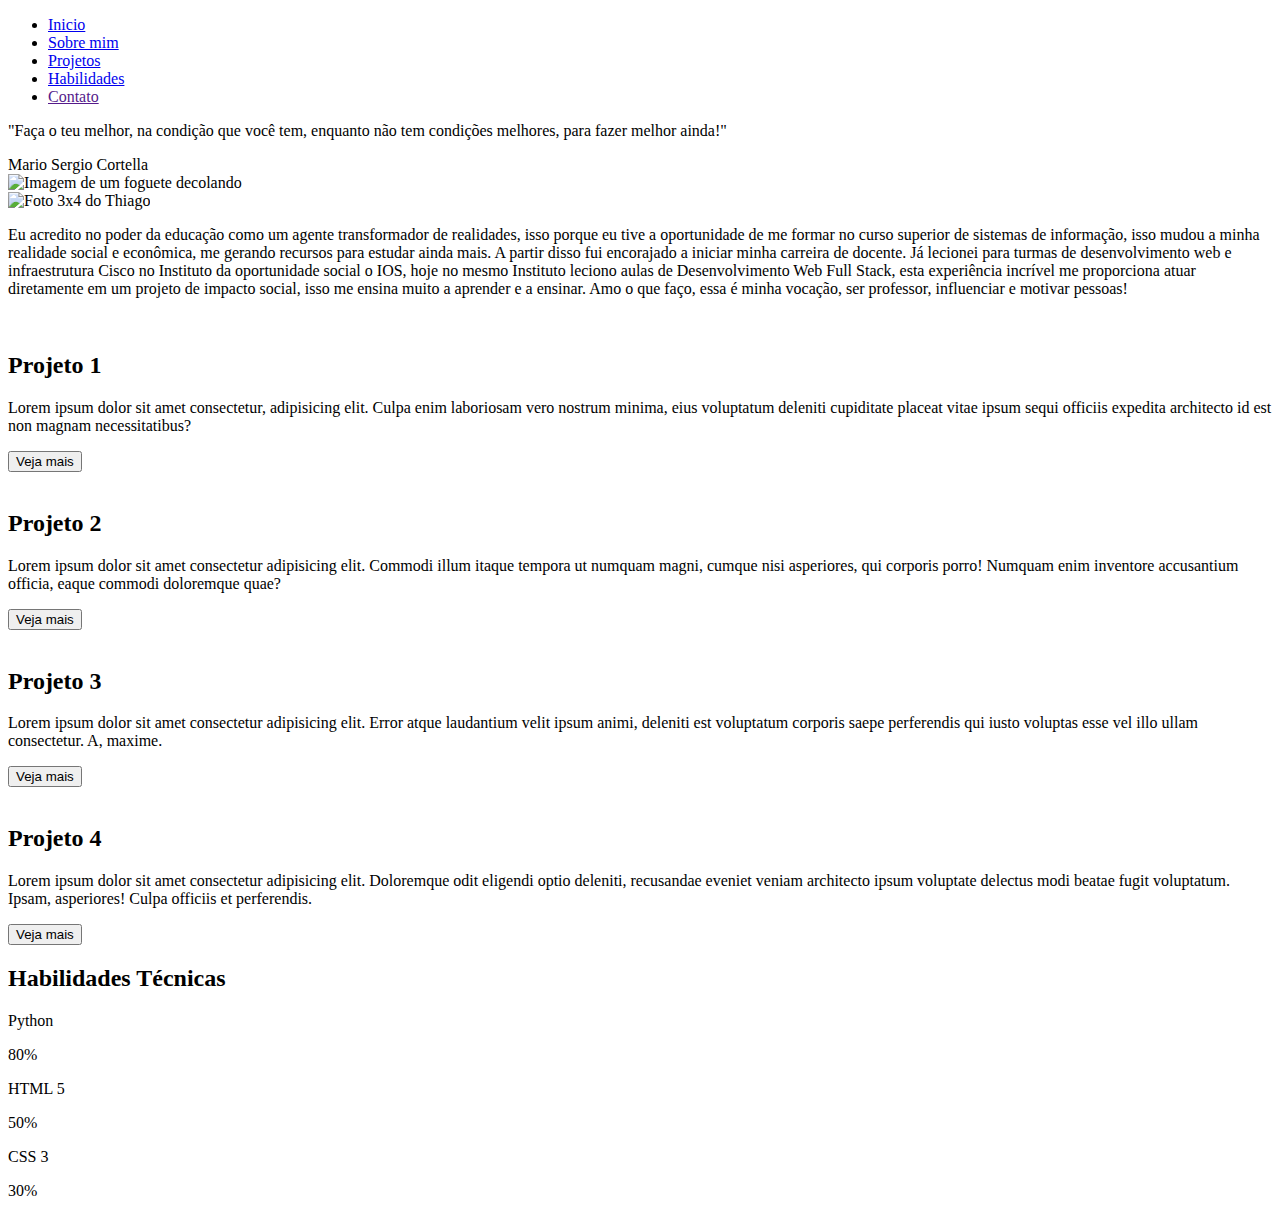
==== portifolio/index.html @ 9107e01b "teste" ====
<!DOCTYPE html>
<html lang="pt-br">

<head>
   <meta charset="UTF-8">
   <meta name="viewport" content="width=device-width, initial-scale=1.0">
   <title>Portifólio</title>
   <link rel="stylesheet" href="./assets/css/style.css">
</head>

<body>

   <nav>
      <ul>
         <li><a href="#inicio">Inicio</a></li>
         <li><a href="#sobre-mim">Sobre mim</a></li>
         <li><a href="#projetos">Projetos</a></li>
         <li><a href="#habilidades">Habilidades</a></li>
         <li><a href="">Contato</a></li>
      </ul>
   </nav>

   <header id="inicio">

      <div>
         <p> "Faça o teu melhor, na condição que você tem, enquanto não tem condições melhores, para fazer melhor
            ainda!" </p>
         <span>Mario Sergio Cortella</span>
      </div>

      <div id="img-rocket">
         <img src="./assets/img/rocket.png" alt="Imagem de um foguete decolando" />
      </div>

   </header>

   <section id="sobre-mim">

      <div>
         <img src="./assets/img/thiago.png" width="100" alt="Foto 3x4 do Thiago">
      </div>

      <div>
         <p>
            Eu acredito no poder da educação como um agente transformador de realidades, isso porque eu tive a
            oportunidade de me formar no curso superior de sistemas de informação, isso mudou a minha realidade social e
            econômica, me gerando recursos para estudar ainda mais.
      
            A partir disso fui encorajado a iniciar minha carreira de docente. Já lecionei para turmas de
            desenvolvimento web e infraestrutura Cisco no Instituto da oportunidade social o IOS, hoje no mesmo
            Instituto leciono aulas de Desenvolvimento Web Full Stack, esta experiência incrível me proporciona atuar
            diretamente em um projeto de impacto social, isso me ensina muito a aprender e a ensinar. Amo o que faço,
            essa é minha vocação, ser professor, influenciar e motivar pessoas!
         </p>
      </div>

   </section>

   <section id="projetos">

      <div>
         <img src="./assets/img/piclorem.png" alt="">
         <h2>Projeto 1</h2>
         <p>Lorem ipsum dolor sit amet consectetur, adipisicing elit. Culpa enim laboriosam vero nostrum minima, eius voluptatum deleniti cupiditate placeat vitae ipsum sequi officiis expedita architecto id est non magnam necessitatibus?</p>
         <button>Veja mais</button>
      </div>

      <div>
         <img src="./assets/img/piclorem.png" alt="">
         <h2>Projeto 2</h2>
         <p>Lorem ipsum dolor sit amet consectetur adipisicing elit. Commodi illum itaque tempora ut numquam magni, cumque nisi asperiores, qui corporis porro! Numquam enim inventore accusantium officia, eaque commodi doloremque quae?</p>
         <button>Veja mais</button>
      </div>

      <div>
         <img src="./assets/img/piclorem.png" alt="">
         <h2>Projeto 3</h2>
         <p>Lorem ipsum dolor sit amet consectetur adipisicing elit. Error atque laudantium velit ipsum animi, deleniti est voluptatum corporis saepe perferendis qui iusto voluptas esse vel illo ullam consectetur. A, maxime.</p>
         <button>Veja mais</button>
      </div>

      <div>
         <img src="./assets/img/piclorem.png" alt="">
         <h2>Projeto 4</h2>
         <p>Lorem ipsum dolor sit amet consectetur adipisicing elit. Doloremque odit eligendi optio deleniti, recusandae eveniet veniam architecto ipsum voluptate delectus modi beatae fugit voluptatum. Ipsam, asperiores! Culpa officiis et perferendis.</p>
         <button>Veja mais</button>
      </div>

   </section>

   <section id="habilidades">
      <h2>Habilidades Técnicas</h2>

      <p>Python</p>
      <div>
         <span id="python">80%</span>
      </div>

      <p>HTML 5</p>
      <div>
         <span id="html">50%</span>
      </div>

      <p>CSS 3</p>
      <div>
         <span id="css">30%</span>
      </div>

   </section>

</body>

</html>
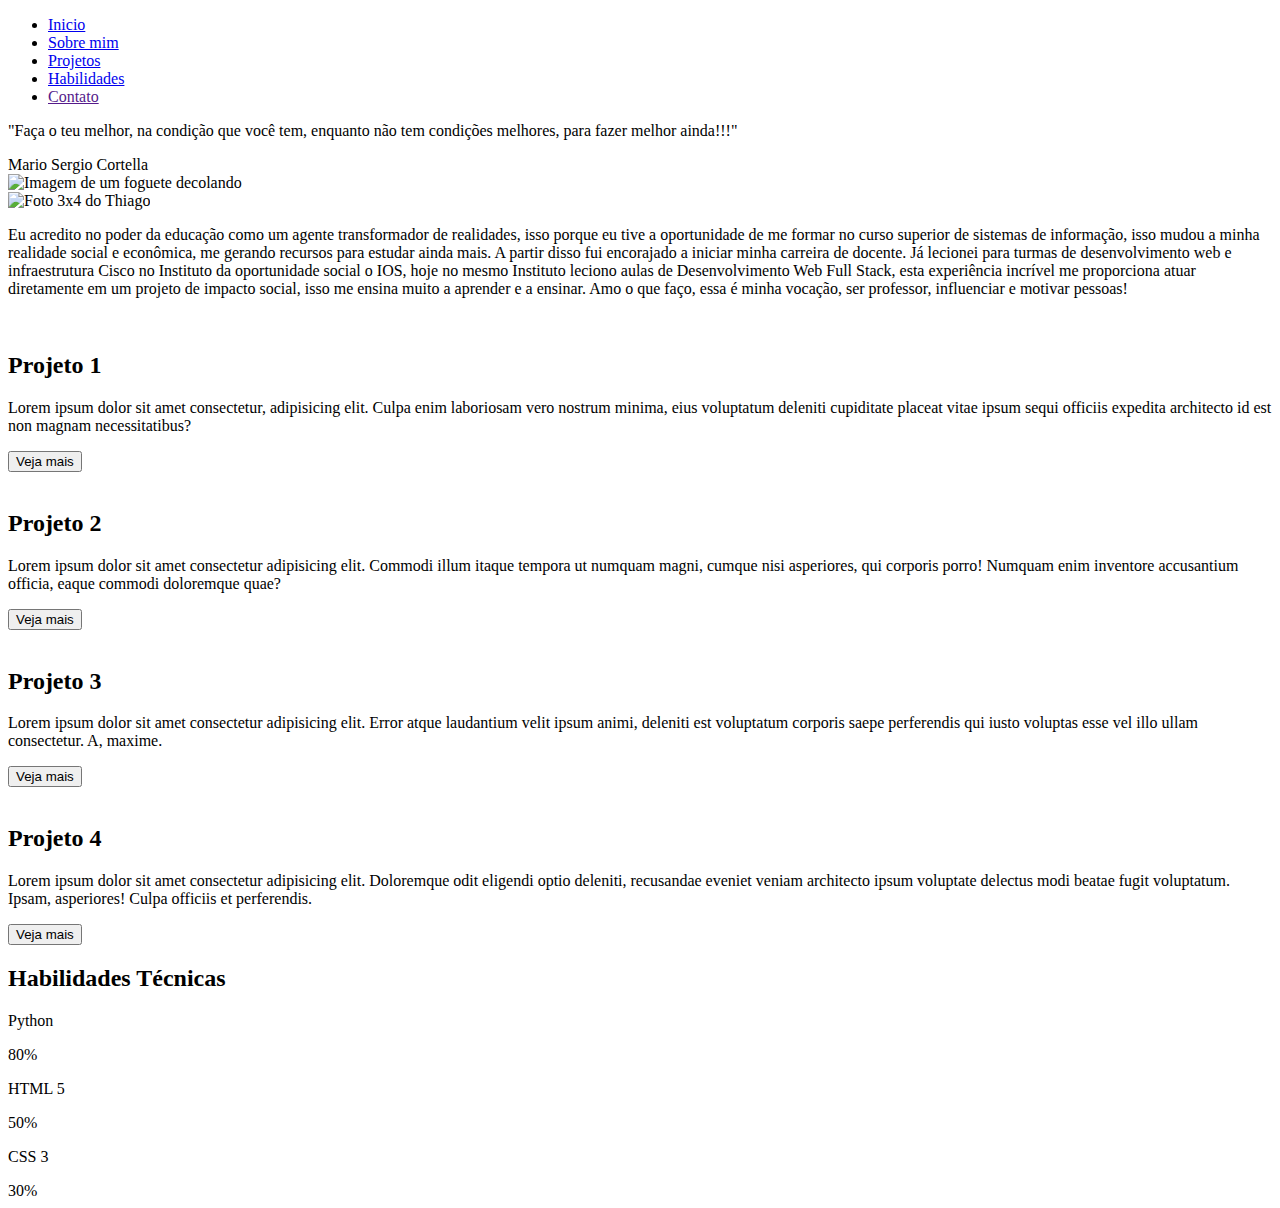
==== commit 08c04845: "tste1" ====
--- a/portifolio/index.html
+++ b/portifolio/index.html
@@ -24,7 +24,7 @@
 
       <div>
          <p> "Faça o teu melhor, na condição que você tem, enquanto não tem condições melhores, para fazer melhor
-            ainda!" </p>
+            ainda!!!" </p>
          <span>Mario Sergio Cortella</span>
       </div>
 
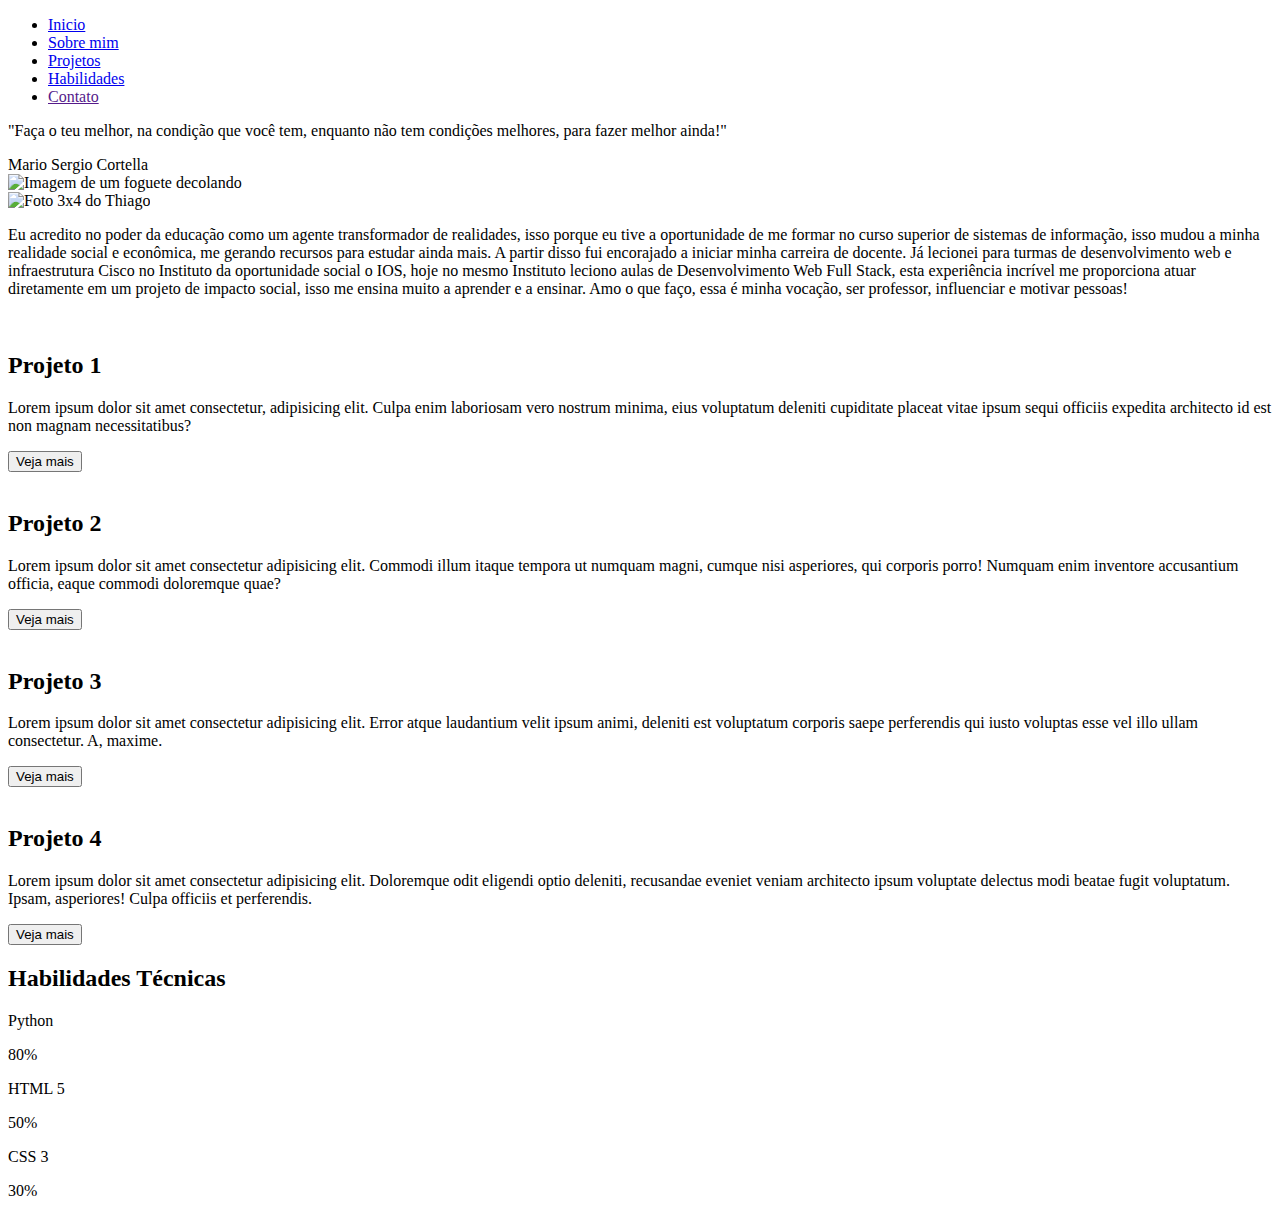
==== commit 34fe40cc: "teste" ====
--- a/portifolio/index.html
+++ b/portifolio/index.html
@@ -24,7 +24,7 @@
 
       <div>
          <p> "Faça o teu melhor, na condição que você tem, enquanto não tem condições melhores, para fazer melhor
-            ainda!!!" </p>
+            ainda!" </p>
          <span>Mario Sergio Cortella</span>
       </div>
 
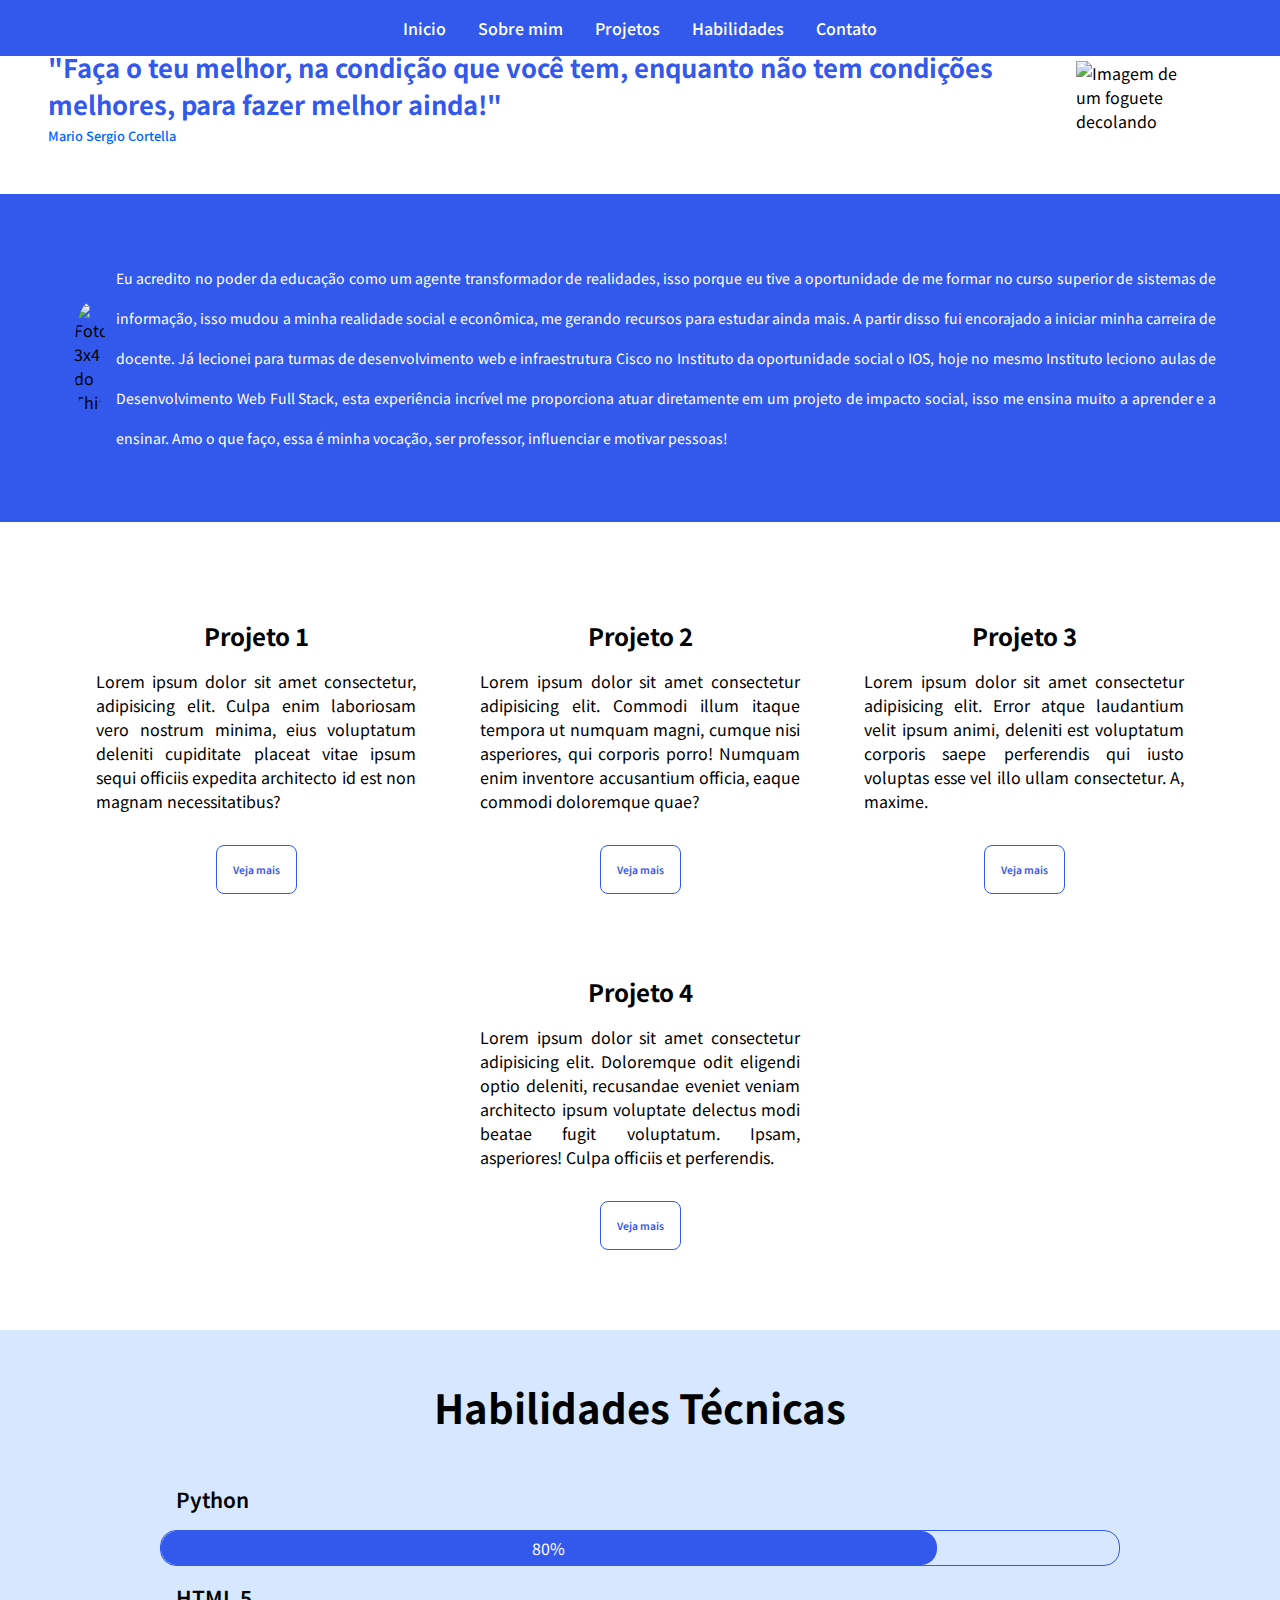
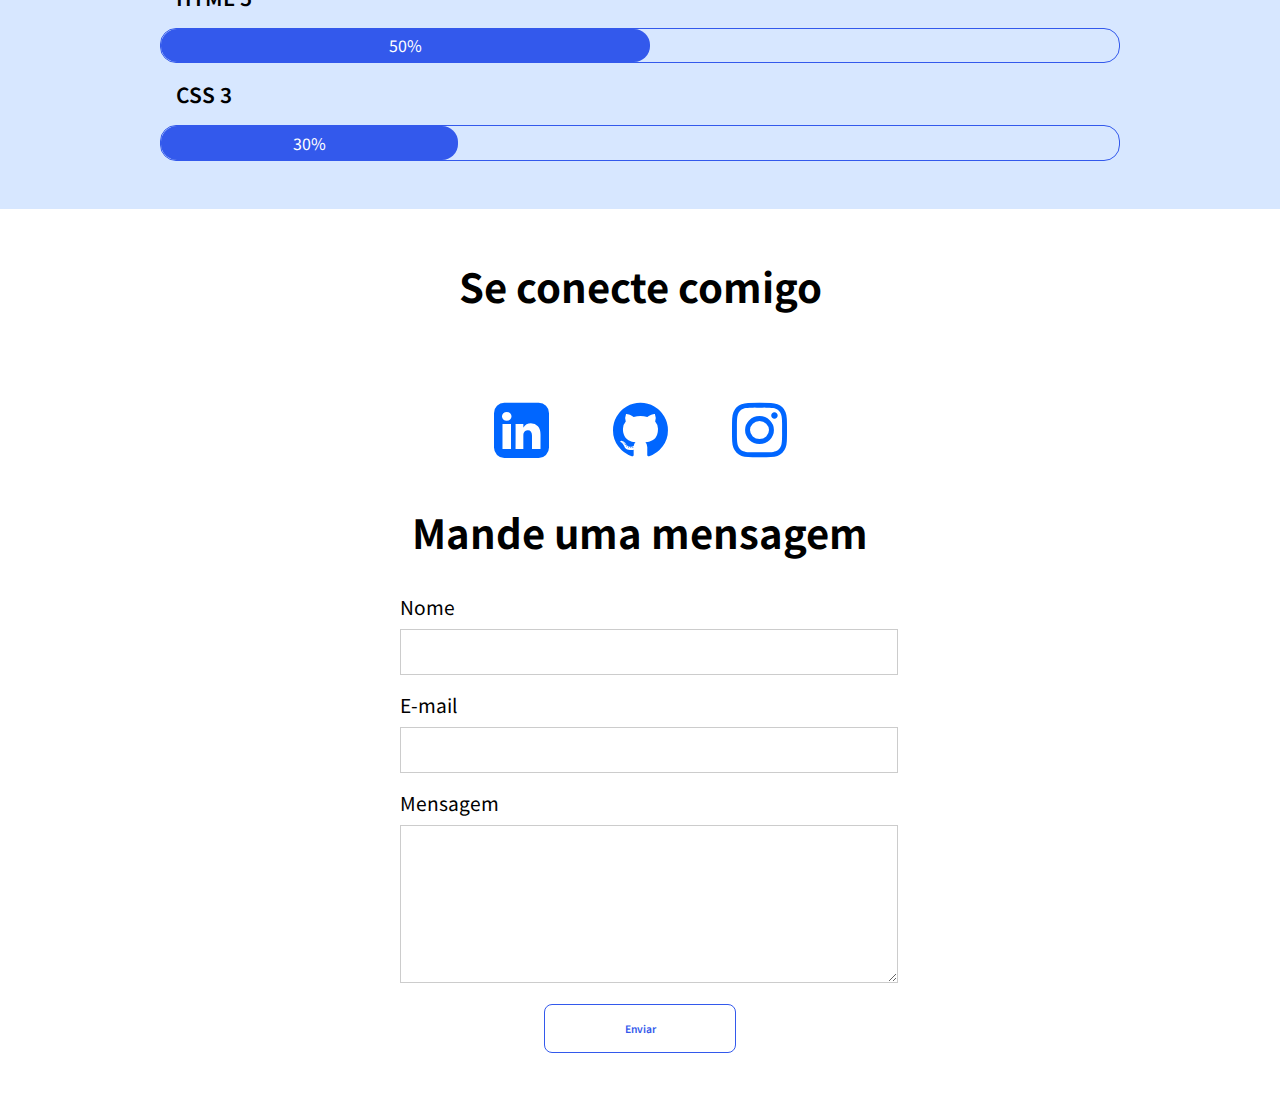
==== commit b71d6cd1: "projeto jogo do humor" ====
--- a/portifolio/index.html
+++ b/portifolio/index.html
@@ -6,6 +6,9 @@
    <meta name="viewport" content="width=device-width, initial-scale=1.0">
    <title>Portifólio</title>
    <link rel="stylesheet" href="./assets/css/style.css">
+   
+   <!--Link para acessar os icones do site font-awesome-->
+   <link rel="stylesheet" href="https://stackpath.bootstrapcdn.com/font-awesome/4.7.0/css/font-awesome.min.css">
 </head>
 
 <body>
@@ -16,7 +19,7 @@
          <li><a href="#sobre-mim">Sobre mim</a></li>
          <li><a href="#projetos">Projetos</a></li>
          <li><a href="#habilidades">Habilidades</a></li>
-         <li><a href="">Contato</a></li>
+         <li><a href="#contato">Contato</a></li>
       </ul>
    </nav>
 
@@ -108,6 +111,59 @@
 
    </section>
 
+
+   <!-- Contato -->
+
+   <section id="contato">
+
+      <div id="redes">
+         <h3>Se conecte comigo</h3>
+
+         <div id="icons">
+            <a href="https://www.linkedin.com/in/thicode/" target="_blank"> 
+               <i class="fa fa-linkedin-square" aria-hidden="true"></i> 
+            </a>
+   
+            <a href="https://github.com/codethi" target="_blank"> 
+               <i class="fa fa-github" aria-hidden="true"></i> 
+            </a>
+   
+            <a href="https://www.instagram.com/thi.code/" target="_blank"> 
+               <i class="fa fa-instagram" aria-hidden="true"></i>
+            </a>
+         </div>
+         
+      </div>
+
+      <div id="form">
+
+         <h3>Mande uma mensagem</h3>
+
+         <form action="">
+
+            <label for="nome">Nome</label>
+            <input id="nome" name="nome" type="text">
+
+            <label for="email">E-mail</label>
+            <input type="email" id="email" name="email">
+
+            <label for="mensagem">Mensagem</label>
+            <textarea name="mensagem" id="mensagem" cols="10" rows="5"></textarea>
+
+            <button type="submit" id="enviar">Enviar</button>
+
+         </form>
+
+      </div>
+
+   </section>
+
+   <!-- Fim do Contato -->
+
+   <footer>
+
+   </footer>
+
 </body>
 
 </html>--- a/portifolio/assets/css/style.css
+++ b/portifolio/assets/css/style.css
@@ -0,0 +1,287 @@
+@import url('https://fonts.googleapis.com/css2?family=Noto+Sans+JP:wght@100;300;400;500;700;900&display=swap');
+
+* {
+   margin: 0;
+   padding: 0;
+   font-family: 'Noto Sans JP', sans-serif, Arial;
+}
+
+html, body{
+   scroll-behavior: smooth;
+}
+
+/* Comentario */
+nav{
+   background-color: #3359ec;
+   font-weight: 500;
+   position: fixed;
+   width: 100%;
+}
+
+nav ul{
+   list-style: none;
+   display: flex;
+   justify-content: center;
+}
+
+nav ul li{
+   padding: 1rem;
+}
+
+nav ul li a{
+   text-decoration: none;
+   color: #fff;
+}
+
+header{
+   display: flex;
+   justify-content: center;
+   align-items: center;
+   padding: 3rem;
+}
+
+header div#img-rocket {
+   display: flex;
+   justify-content: center;
+}
+
+header div p{
+   font-size: 2vw;
+   font-weight: 700;
+   color: #3359ec;
+}
+
+header div span{
+   font-size: 1vw;
+   font-weight: 500;
+   color: #0066ff;
+}
+
+header div#img-rocket img{
+   width: 60%;
+}
+
+section#sobre-mim{
+   display: flex;
+   justify-content: center;
+   align-items: center;
+   padding: 4rem;
+   background-color: #3359ec;
+}
+
+
+section#sobre-mim div img{
+   width: 60%;
+   border-radius: 50%;
+   display: block;
+   margin: auto;
+}
+
+section#sobre-mim div p{
+   font-size: 1.1vw;
+   text-align: justify;
+   color: #fff;
+   line-height: 2.5rem;
+}
+
+section#projetos{
+   display: flex; /* Aciona o flex-box e coloca um item do lado do outro automaticamente */
+   justify-content: center; /* Alinha os itens horizontalmente */
+   align-items: center; /* Alinha os itens verticalmente */
+   padding: 3rem; /* Espaçamento interno nos elementos */
+   flex-wrap: wrap;
+}
+
+section#projetos div{
+   width: 20rem;
+}
+
+section#projetos div img{
+   /* Essa duas linhas, alinham o elemento(tag) centralmente */
+   display: block;
+   margin: auto;
+}
+
+section#projetos div h2{
+   text-align: center;
+   padding: 1rem;
+}
+
+section#projetos div p{
+   text-align: justify;
+}
+
+section#projetos div{
+   padding: 2rem;
+}
+
+section#projetos div button{
+   border: 1px solid #3359ec;
+   background-color: #fff;
+   color: #3359ec;
+   padding: 1rem;
+   font-size: .8vw;
+   font-weight: 600;
+   border-radius: .5rem;
+   display: block;
+   margin: auto;
+   margin-top: 2rem;
+   cursor: pointer;
+   transition: .6s ease-out;
+}
+
+section#projetos div button:hover{
+   background-color: #3359ec;
+   color: #fff;
+   transform: scale(1.2);
+}
+
+section#habilidades{
+   padding: 3rem 10rem 3rem 10rem;
+   background-color: #d7e7ff;
+}
+
+section#habilidades h2{
+   text-align: center;
+   font-size: 2.5rem;
+   margin-bottom: 2rem;
+}
+
+section#habilidades p{
+   padding: 1rem;
+   font-size: 1.3rem;
+   font-weight: 600;
+}
+
+section#habilidades div{
+   display: flex;
+   border: 1px solid #3359ec;
+   border-radius: 1rem;
+}
+
+section#habilidades div span#python{
+   background-color: #3359ec;
+   color: #fff;
+   text-align: center;
+   padding: .3rem;
+   border-radius: 1rem;
+   width: 80%;
+}
+
+section#habilidades div span#html{
+   background-color: #3359ec;
+   color: #fff;
+   text-align: center;
+   padding: .3rem;
+   border-radius: 1rem;
+   width: 50%;
+}
+
+section#habilidades div span#css{
+   background-color: #3359ec;
+   color: #fff;
+   text-align: center;
+   padding: .3rem;
+   border-radius: 1rem;
+   width: 30%;
+}
+
+
+/* Seção de contato */
+
+section#contato {
+   padding: 3rem 10rem 3rem 10rem; /* Sentido horario: Cima, direita , baixo, esquerda */
+   display: flex;
+   justify-content: center;
+   flex-wrap: wrap; /* Quebra o conteúdo para a próxima linha caso não haja mais espaço para esse conteúdo na tela */
+}
+
+section#contato div#redes{
+   width: 100%; /* Faz com que a div rede ocupe 100% do espaço na tela */
+}
+
+section#contato div#redes h3{
+   text-align: center; /* Alinhamento centralizado do texto */
+   font-size: 2.5rem; /* Tamanho da fonte do elemento */
+   margin-bottom: 2rem; /* Margem para baixo do elemento */
+}
+
+section#contato div#redes div#icons{
+   display: flex;
+   justify-content: center;
+}
+
+section#contato div#redes div#icons a{
+   text-decoration: none; /* Tira o sublinhado e toda decoração de texto do link */
+   color: #0066ff;
+   font-size: 4rem;
+   padding: 2rem;
+   transition: all .4s ease-out; /*  Suavisa a transição de cores no hover */
+}
+
+/* o :hover serve para quando passar o mouse por cima do elemento fazer algo */
+section#contato div#redes div#icons a:hover{
+   color: #71aaff;
+}
+
+section#contato div#redes div#icons a i{
+   transition: all .4s ease-out;
+}
+
+/* O atributo transform só muda um elemento que aparece efetivamente na tela, por isso colocamos ele na tag i, e não na tag a */
+section#contato div#redes div#icons a i:hover{
+   transform: scale(1.2);
+}
+
+section#contato div#form{
+   display: flex;
+   justify-content: center;
+   flex-wrap: wrap;
+}
+
+section#contato div#form h3{
+   width: 100%;
+   text-align: center;
+   font-size: 2.5rem;
+   margin-bottom: 2rem;
+}
+
+section#contato div#form form{
+   width: 50%;
+}
+
+/* A virgula serve para estilizar dois elementos ao mesmo tempo */
+section#contato div#form form input, textarea{
+   width: 100%;
+   padding: .5rem;
+   font-size: 1.2rem;
+   border: 1px solid #ccc;
+   margin-top: .5rem;
+   margin-bottom: 1rem;
+   outline: none; /* Retira a borda do input quando clico dentro dele */
+}
+
+section#contato div#form form label{
+   font-size: 1.2rem;
+}
+
+section#contato div#form form button{
+   border: 1px solid #3359ec;
+   background-color: #fff;
+   color: #3359ec;
+   padding: 1rem;
+   font-size: .8vw;
+   font-weight: 600;
+   border-radius: .5rem;
+   display: block;
+   margin: auto;
+   cursor: pointer;
+   transition: .6s ease-out;
+   width: 40%;
+}
+
+section#contato div#form form button:hover{
+   background-color: #3359ec;
+   color: #fff;
+   transform: scale(1.2);
+}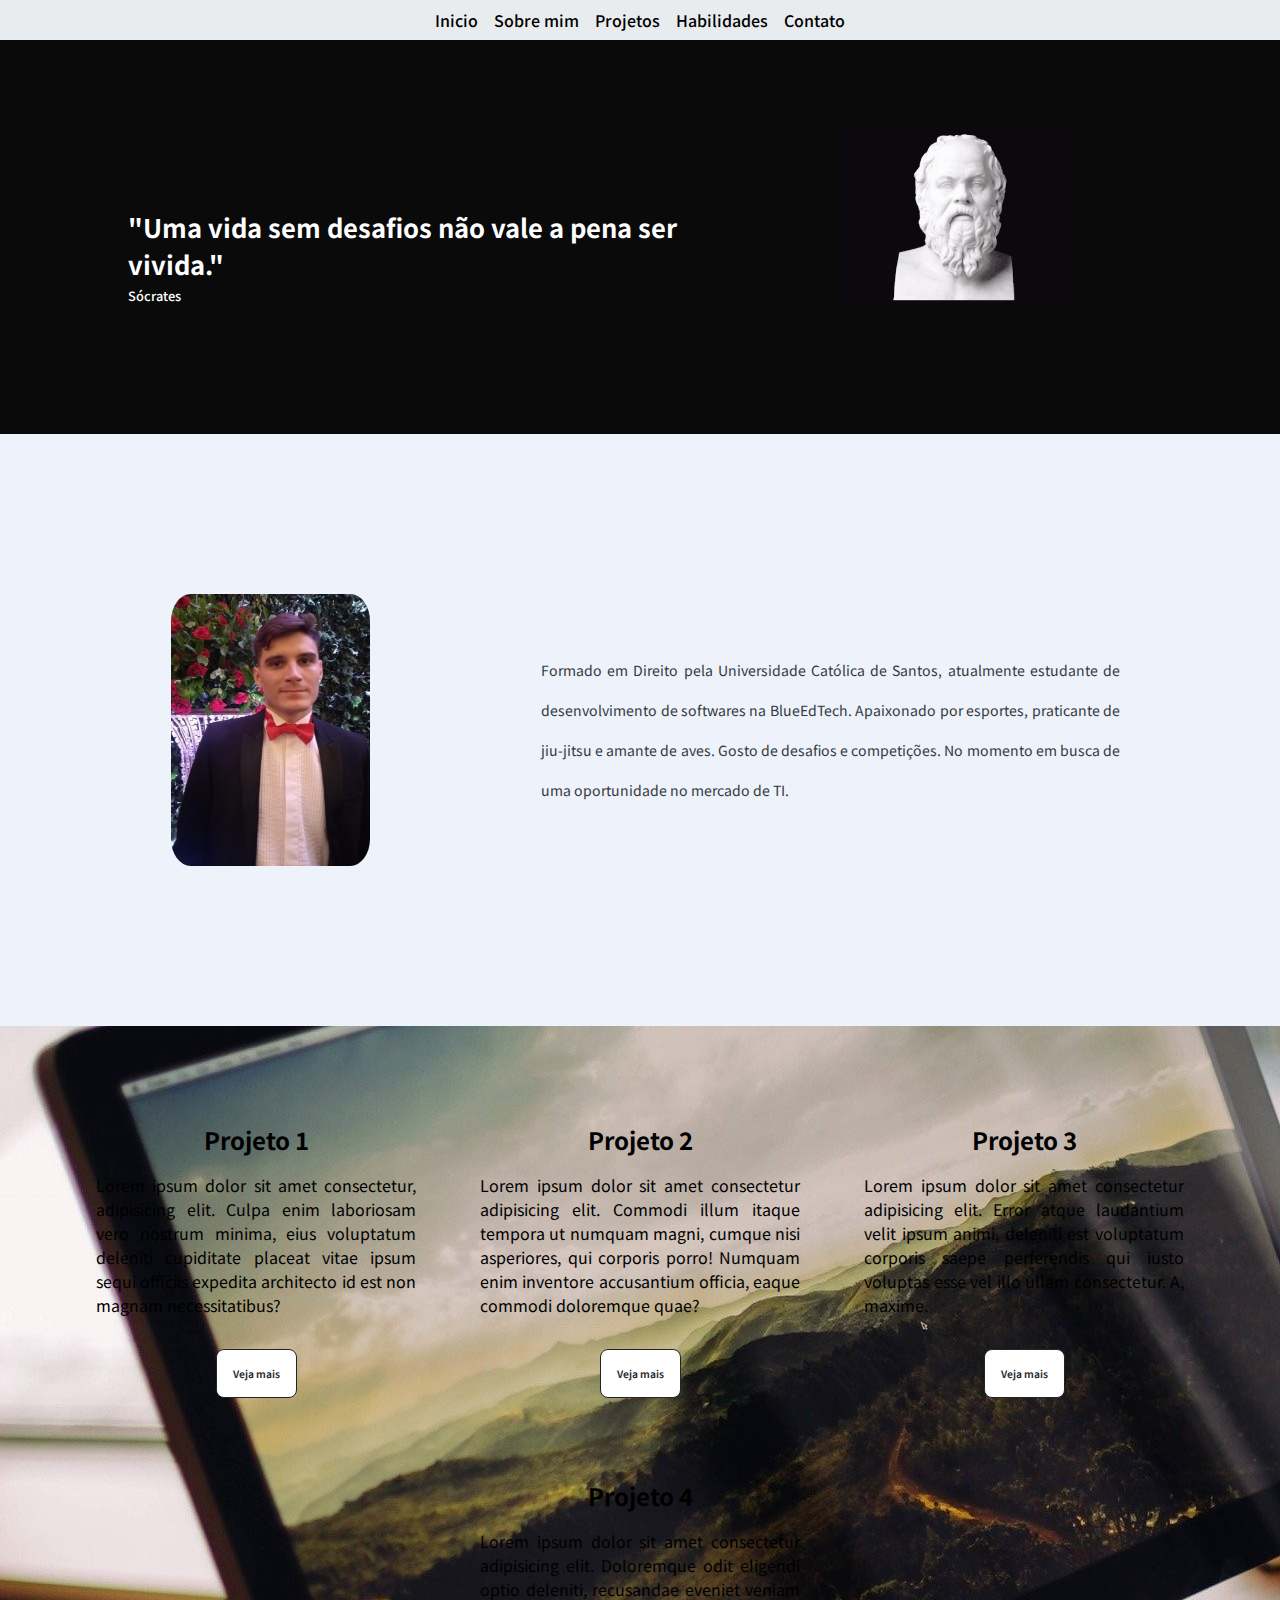
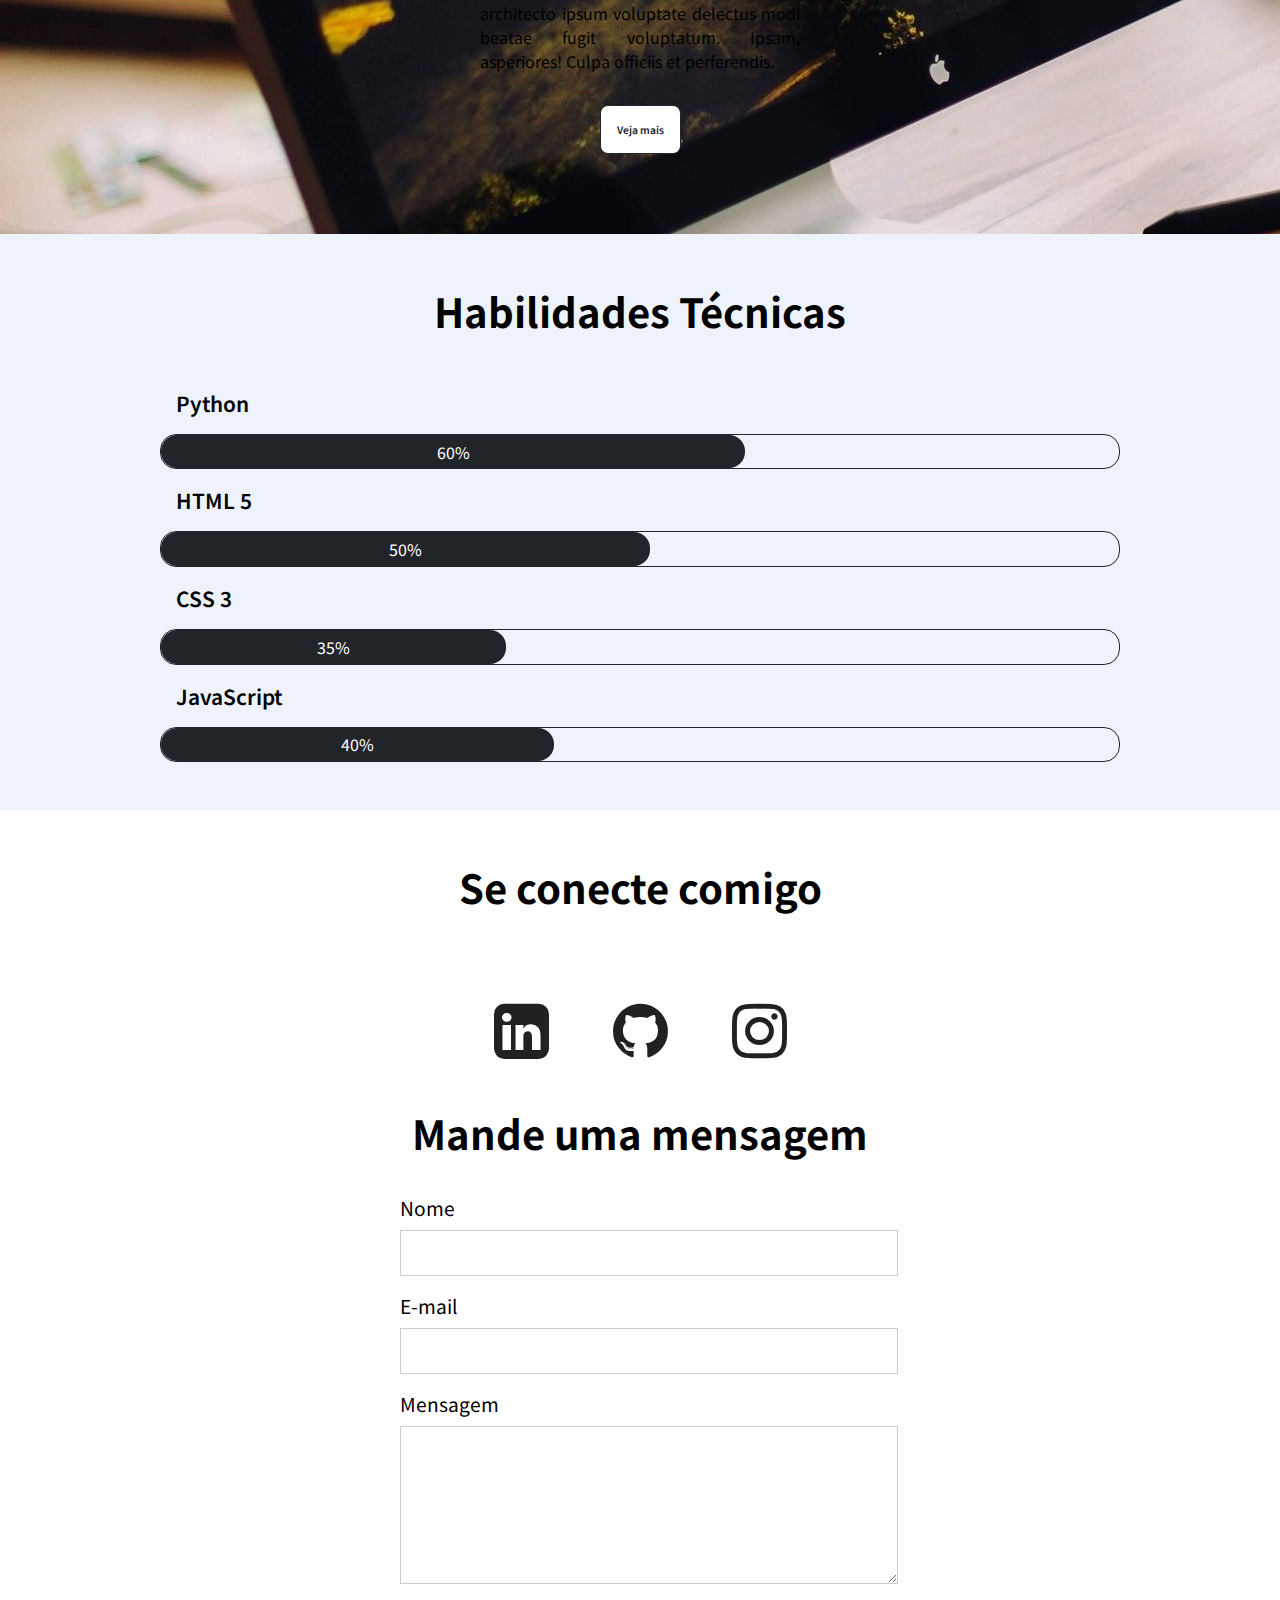
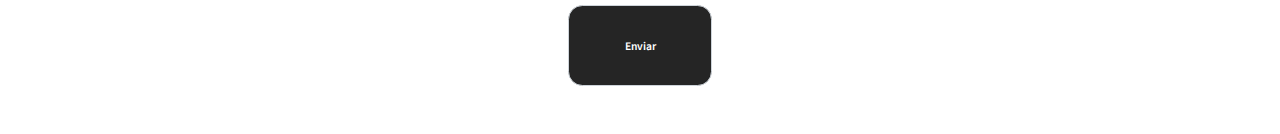
==== commit d536c6a3: "atualizacao portifolio" ====
--- a/portifolio/index.html
+++ b/portifolio/index.html
@@ -26,13 +26,12 @@
    <header id="inicio">
 
       <div>
-         <p> "Faça o teu melhor, na condição que você tem, enquanto não tem condições melhores, para fazer melhor
-            ainda!" </p>
-         <span>Mario Sergio Cortella</span>
+         <p> "Uma vida sem desafios não vale a pena ser vivida." </p>
+         <span>Sócrates</span>
       </div>
 
       <div id="img-rocket">
-         <img src="./assets/img/rocket.png" alt="Imagem de um foguete decolando" />
+         <img src="./assets/img/socratesgif.gif" alt="Gif do socrates" />
       </div>
 
    </header>
@@ -40,26 +39,22 @@
    <section id="sobre-mim">
 
       <div>
-         <img src="./assets/img/thiago.png" width="100" alt="Foto 3x4 do Thiago">
+         <img src="./assets/img/fotoportifolio2.jpeg" width="100" alt="Foto 3x4 do Vinicius">
       </div>
 
       <div>
          <p>
-            Eu acredito no poder da educação como um agente transformador de realidades, isso porque eu tive a
-            oportunidade de me formar no curso superior de sistemas de informação, isso mudou a minha realidade social e
-            econômica, me gerando recursos para estudar ainda mais.
-      
-            A partir disso fui encorajado a iniciar minha carreira de docente. Já lecionei para turmas de
-            desenvolvimento web e infraestrutura Cisco no Instituto da oportunidade social o IOS, hoje no mesmo
-            Instituto leciono aulas de Desenvolvimento Web Full Stack, esta experiência incrível me proporciona atuar
-            diretamente em um projeto de impacto social, isso me ensina muito a aprender e a ensinar. Amo o que faço,
-            essa é minha vocação, ser professor, influenciar e motivar pessoas!
+            Formado em Direito pela Universidade Católica de Santos, atualmente estudante de desenvolvimento de softwares na BlueEdTech. 
+            Apaixonado por esportes, praticante de jiu-jitsu e amante de aves. Gosto de desafios e competições.
+            No momento em busca de uma oportunidade no mercado de TI.
+            
          </p>
       </div>
 
    </section>
 
    <section id="projetos">
+      
 
       <div>
          <img src="./assets/img/piclorem.png" alt="">
@@ -96,7 +91,7 @@
 
       <p>Python</p>
       <div>
-         <span id="python">80%</span>
+         <span id="python">60%</span>
       </div>
 
       <p>HTML 5</p>
@@ -106,8 +101,15 @@
 
       <p>CSS 3</p>
       <div>
-         <span id="css">30%</span>
+         <span id="css">35%</span>
       </div>
+
+      <p>JavaScript</p>
+      <div>
+         <span id="js">40%</span>
+      </div>
+
+
 
    </section>
 
@@ -120,15 +122,15 @@
          <h3>Se conecte comigo</h3>
 
          <div id="icons">
-            <a href="https://www.linkedin.com/in/thicode/" target="_blank"> 
+            <a href="https://www.linkedin.com/in/vinicius-florencio-069856138/" target="_blank"> 
                <i class="fa fa-linkedin-square" aria-hidden="true"></i> 
             </a>
    
-            <a href="https://github.com/codethi" target="_blank"> 
+            <a href="https://github.com/viniflorencio" target="_blank"> 
                <i class="fa fa-github" aria-hidden="true"></i> 
             </a>
    
-            <a href="https://www.instagram.com/thi.code/" target="_blank"> 
+            <a href="https://www.instagram.com/florenciovini/" target="_blank"> 
                <i class="fa fa-instagram" aria-hidden="true"></i>
             </a>
          </div>
--- a/portifolio/assets/css/style.css
+++ b/portifolio/assets/css/style.css
@@ -12,7 +12,7 @@
 
 /* Comentario */
 nav{
-   background-color: #3359ec;
+   background-color: #e9ecef;
    font-weight: 500;
    position: fixed;
    width: 100%;
@@ -22,22 +22,26 @@
    list-style: none;
    display: flex;
    justify-content: center;
+
 }
 
 nav ul li{
-   padding: 1rem;
+   padding: .5rem;
 }
 
 nav ul li a{
    text-decoration: none;
-   color: #fff;
-}
+   color:black;
+   transition: .6s ease-out;
+}
+
 
 header{
    display: flex;
    justify-content: center;
    align-items: center;
-   padding: 3rem;
+   padding: 8rem;
+   background-color: rgba(0, 0, 0, 0.959);
 }
 
 header div#img-rocket {
@@ -48,13 +52,15 @@
 header div p{
    font-size: 2vw;
    font-weight: 700;
-   color: #3359ec;
+   color: white;
+   margin-top: 5rem;
 }
 
 header div span{
    font-size: 1vw;
    font-weight: 500;
-   color: #0066ff;
+   color:white;
+
 }
 
 header div#img-rocket img{
@@ -65,14 +71,14 @@
    display: flex;
    justify-content: center;
    align-items: center;
-   padding: 4rem;
-   background-color: #3359ec;
+   padding: 10rem;
+   background-color: #edf2fb;
 }
 
 
 section#sobre-mim div img{
-   width: 60%;
-   border-radius: 50%;
+   width: 90%;
+   border-radius: 10%;
    display: block;
    margin: auto;
 }
@@ -80,11 +86,13 @@
 section#sobre-mim div p{
    font-size: 1.1vw;
    text-align: justify;
-   color: #fff;
+   color: #343a40;
    line-height: 2.5rem;
+   margin-left: 10rem;
 }
 
 section#projetos{
+   background-image: url('../img/fundoprojeto.jpg');
    display: flex; /* Aciona o flex-box e coloca um item do lado do outro automaticamente */
    justify-content: center; /* Alinha os itens horizontalmente */
    align-items: center; /* Alinha os itens verticalmente */
@@ -116,9 +124,9 @@
 }
 
 section#projetos div button{
-   border: 1px solid #3359ec;
+   border: 1px solid #212529;
    background-color: #fff;
-   color: #3359ec;
+   color: #212529;
    padding: 1rem;
    font-size: .8vw;
    font-weight: 600;
@@ -131,14 +139,15 @@
 }
 
 section#projetos div button:hover{
-   background-color: #3359ec;
+   background-color: #212529;
    color: #fff;
    transform: scale(1.2);
 }
 
 section#habilidades{
+
    padding: 3rem 10rem 3rem 10rem;
-   background-color: #d7e7ff;
+   background-color: #edf2fb;
 }
 
 section#habilidades h2{
@@ -155,21 +164,21 @@
 
 section#habilidades div{
    display: flex;
-   border: 1px solid #3359ec;
+   border: 1px solid #212529;
    border-radius: 1rem;
 }
 
 section#habilidades div span#python{
-   background-color: #3359ec;
+   background-color: #212529;
    color: #fff;
    text-align: center;
    padding: .3rem;
    border-radius: 1rem;
-   width: 80%;
+   width: 60%;
 }
 
 section#habilidades div span#html{
-   background-color: #3359ec;
+   background-color: #212529;
    color: #fff;
    text-align: center;
    padding: .3rem;
@@ -178,18 +187,32 @@
 }
 
 section#habilidades div span#css{
-   background-color: #3359ec;
+   background-color: #212529;
    color: #fff;
    text-align: center;
    padding: .3rem;
    border-radius: 1rem;
-   width: 30%;
+   width: 35%;
+}
+
+section#habilidades div span#js{
+   background-color: #212529;
+   color: #fff;
+   text-align: center;
+   padding: .3rem;
+   border-radius: 1rem;
+   width: 40%;
 }
 
 
 /* Seção de contato */
 
 section#contato {
+   background-image: url('../img/fundocontato.jpg');
+   background-repeat: no-repeat;
+   background-size: cover;
+   background-position: center;
+   background-attachment: fixed;
    padding: 3rem 10rem 3rem 10rem; /* Sentido horario: Cima, direita , baixo, esquerda */
    display: flex;
    justify-content: center;
@@ -213,7 +236,7 @@
 
 section#contato div#redes div#icons a{
    text-decoration: none; /* Tira o sublinhado e toda decoração de texto do link */
-   color: #0066ff;
+   color: rgba(0, 0, 0, 0.87);
    font-size: 4rem;
    padding: 2rem;
    transition: all .4s ease-out; /*  Suavisa a transição de cores no hover */
@@ -221,7 +244,7 @@
 
 /* o :hover serve para quando passar o mouse por cima do elemento fazer algo */
 section#contato div#redes div#icons a:hover{
-   color: #71aaff;
+   color: #ced4da;
 }
 
 section#contato div#redes div#icons a i{
@@ -266,22 +289,22 @@
 }
 
 section#contato div#form form button{
-   border: 1px solid #3359ec;
-   background-color: #fff;
-   color: #3359ec;
-   padding: 1rem;
+   border: 1px solid #ced4da;
+   background-color: rgba(0, 0, 0, 0.856);
+   color: white;
+   padding: 2rem;
    font-size: .8vw;
    font-weight: 600;
-   border-radius: .5rem;
+   border-radius: .9rem;
    display: block;
    margin: auto;
    cursor: pointer;
    transition: .6s ease-out;
-   width: 40%;
+   width: 30%;
 }
 
 section#contato div#form form button:hover{
-   background-color: #3359ec;
-   color: #fff;
+   background-color: #dee2e6;
+   color: #495057;
    transform: scale(1.2);
 }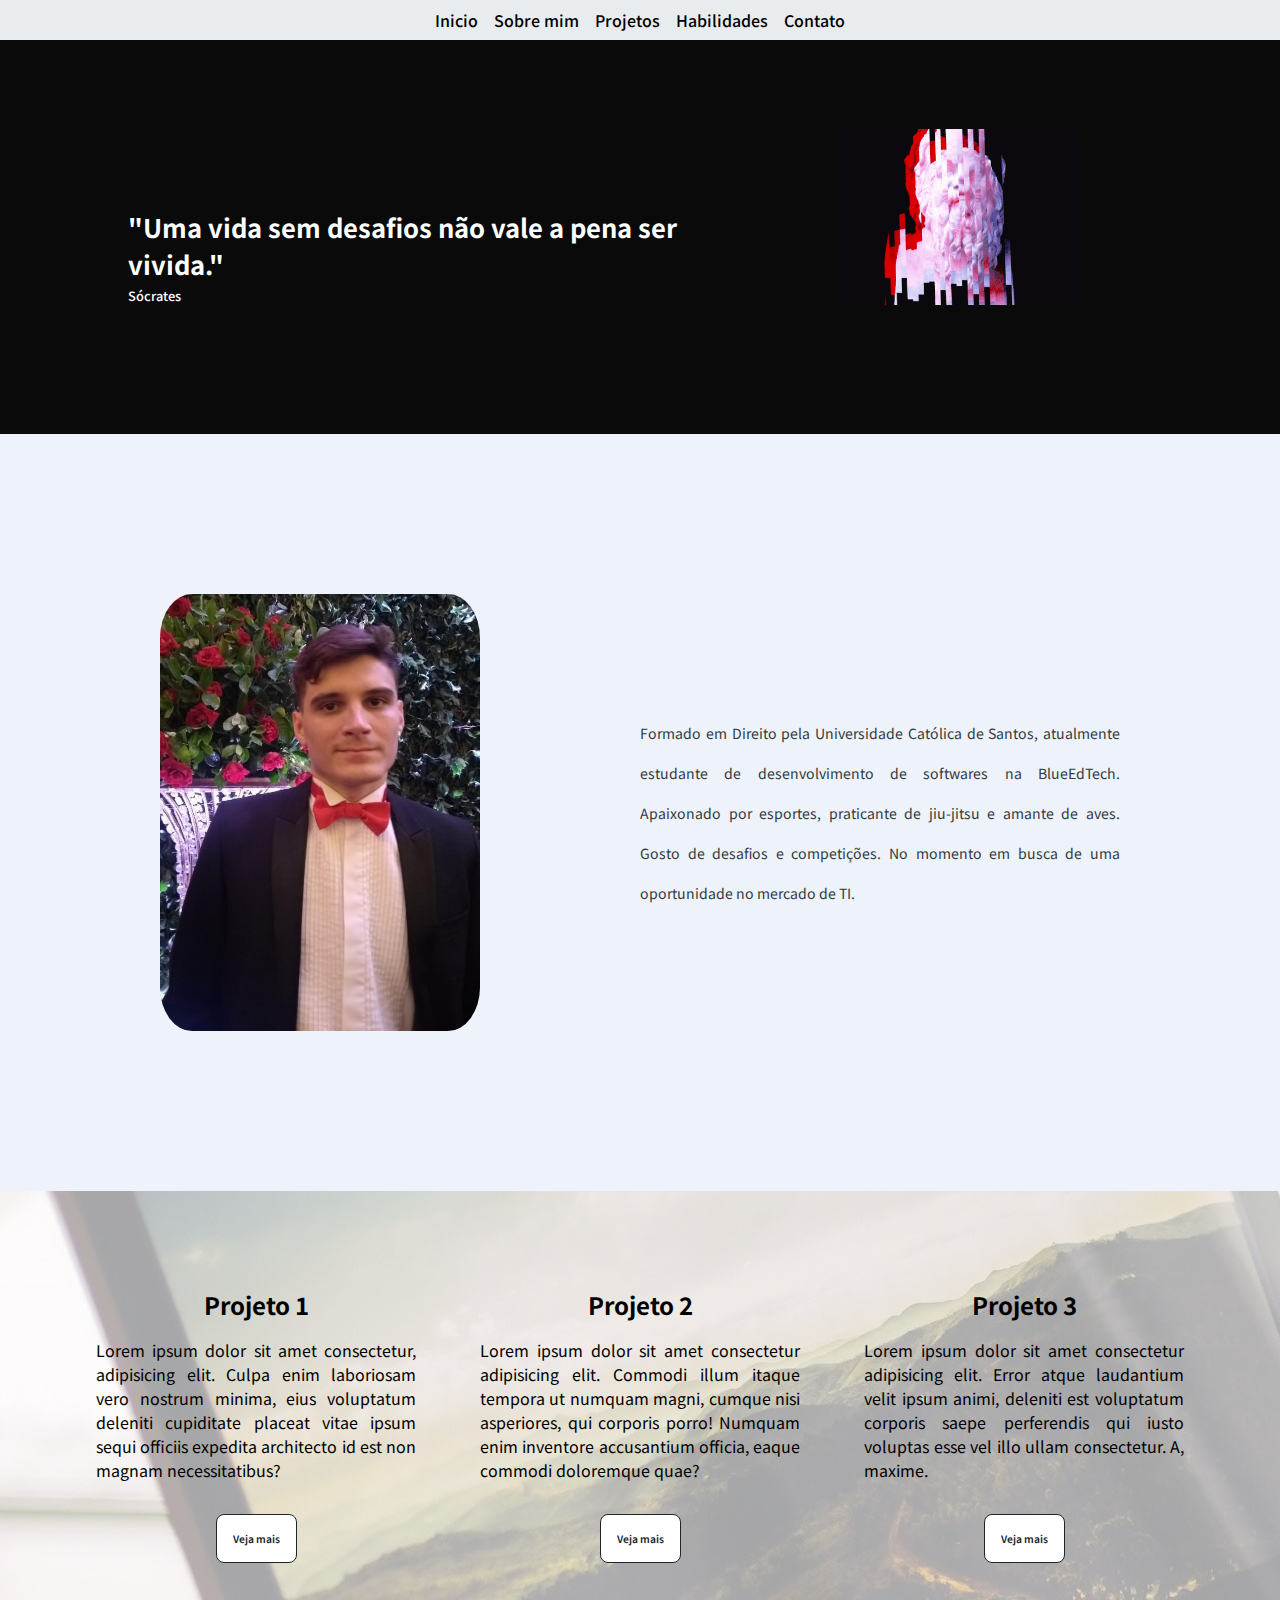
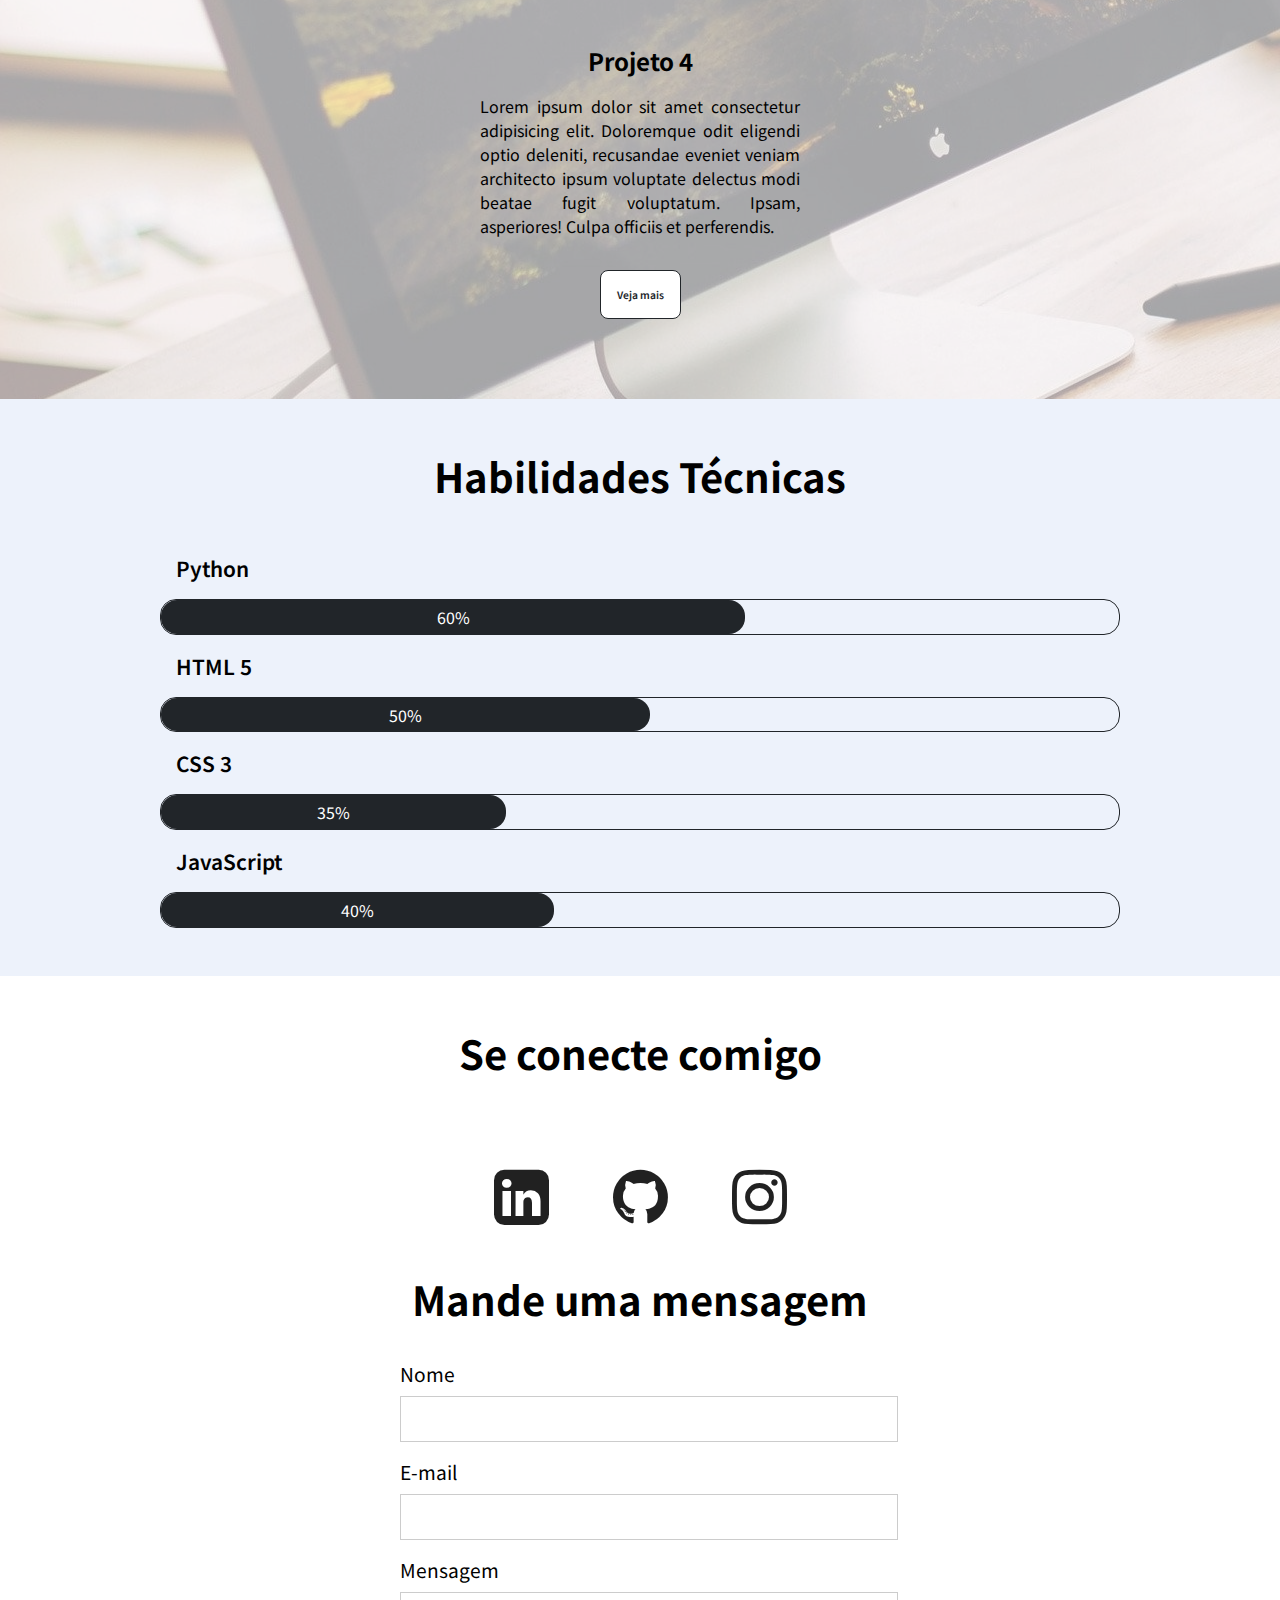
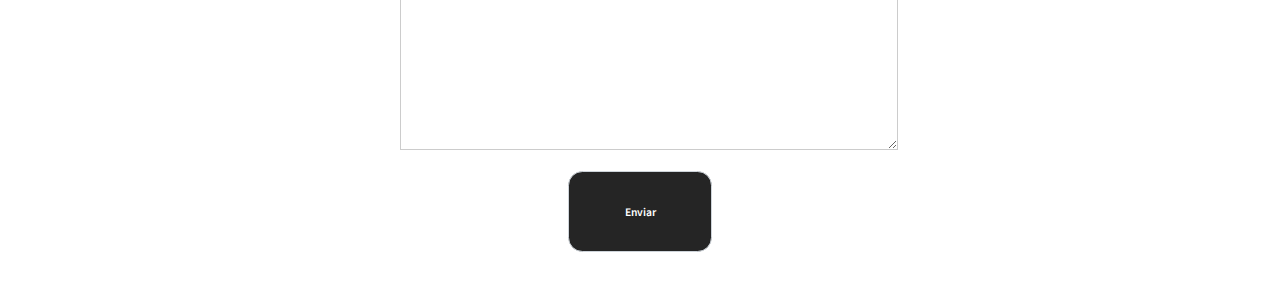
==== commit 33b849cb: "atualiza" ====
--- a/portifolio/index.html
+++ b/portifolio/index.html
@@ -166,6 +166,8 @@
 
    </footer>
 
+   <script type="text/javascript" src="./assets/js/script.js"></script>
+
 </body>
 
 </html>--- a/portifolio/assets/css/style.css
+++ b/portifolio/assets/css/style.css
@@ -77,22 +77,24 @@
 
 
 section#sobre-mim div img{
-   width: 90%;
+   width: 20rem;
    border-radius: 10%;
    display: block;
    margin: auto;
 }
 
 section#sobre-mim div p{
+   display: flex;
    font-size: 1.1vw;
    text-align: justify;
    color: #343a40;
    line-height: 2.5rem;
    margin-left: 10rem;
+   flex-wrap: wrap;
 }
 
 section#projetos{
-   background-image: url('../img/fundoprojeto.jpg');
+   background-image: url('../img/fundoprojetos.png');
    display: flex; /* Aciona o flex-box e coloca um item do lado do outro automaticamente */
    justify-content: center; /* Alinha os itens horizontalmente */
    align-items: center; /* Alinha os itens verticalmente */
